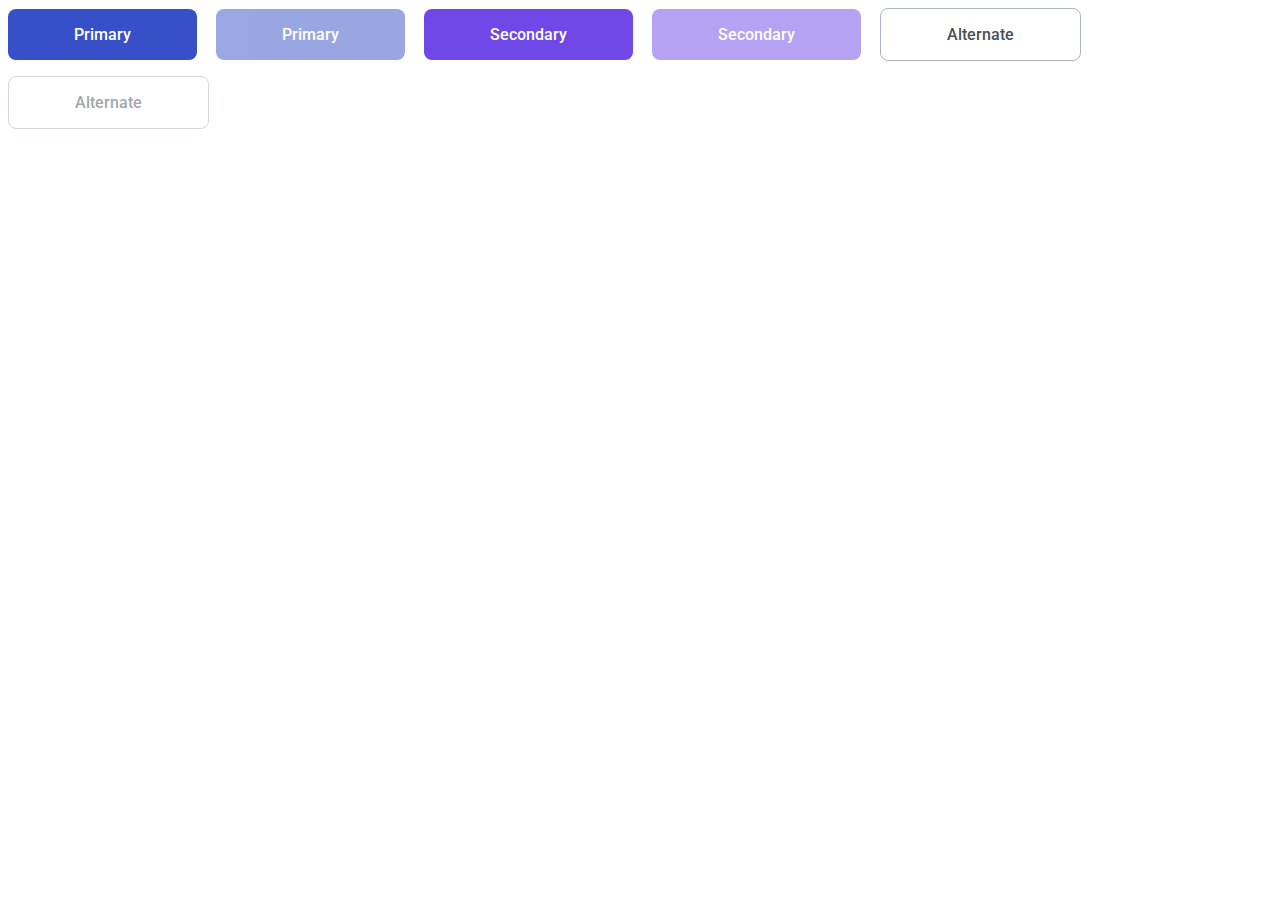
==== 03-lection1/01-button/index.html @ 997a90e9 "component rework" ====
<!DOCTYPE html>
<!-- Страница с кнопкой -->
<html lang="ru">
    <head>
        <link rel="stylesheet" href="../../assets/css/main.css">
        <link rel="stylesheet" href="./button.css">
    </head>
    <body>
<!--        <div class="button">-->
<!--            <h1 class="button__title">Buttons</h1>-->
<!--            <div class="button__forms">-->
<!--                <button type="button" class="button__item button__item_primary"><a href="#">Primary</a></button>-->
<!--                <button type="button" class="button__item button__item_primary"><a href="#">Primary</a></button>-->
<!--                <button type="button" disabled class="button__item button__item_primary button__item_disabled"><a href="#">Primary</a></button>-->
<!--            </div>-->
<!--            <div class="button__forms">-->
<!--                <button type="button" class="button__item button__item_secondary"><a href="#">Secondary</a></button>-->
<!--                <button type="button" class="button__item button__item_secondary"><a href="#">Secondary</a></button>-->
<!--                <button type="button" disabled class="button__item button__item_secondary button__item_disabled"><a href="#">Secondary</a></button>-->
<!--            </div>-->
<!--            <div class="button__forms">-->
<!--                <button type="button" class="button__item button__item_alternate"><a href="#">Alternate</a></button>-->
<!--                <button type="button" class="button__item button__item_alternate"><a href="#">Alternate</a></button>-->
<!--                <button type="button" disabled class="button__item button__item_alternate button__item_disabled"><a href="#">Alternate</a></button>-->
<!--            </div>-->
<!--        </div>-->
    <button class="button">
        <button type="button" class="button__item button__item_primary">Primary</button>
    </button>
    <button class="button">
    <button disabled type="button" class="button__item button__item_primary button__item_disabled">Primary</button>
    </button>
    <button class="button">
    <button type="button" class="button__item button__item_secondary">Secondary</button>
    </button>
    <button class="button">
    <button disabled type="button" class="button__item button__item_secondary button__item_disabled">Secondary</button>
    </button>
    <button class="button">
    <button type="button" class="button__item button__item_alternate">Alternate</button>
    </button>
    <button class="button">
    <button disabled type="button" class="button__item button__item_alternate button__item_disabled">Alternate</button>
    </button>
    </body>
</html>
---- assets/css/main.css ----
@import '../fonts/fonts.css';

:root {
    --white: #ffffff;
    --black: #212429;
    --pink: #F784AD;
    --purple: #7048E8;
    --blue: #374FC7;
    --red: #F03D3E;
    --grey-1: #F8F9FA;
    --grey-2: #DDE2E5;
    --grey-3: #ACB5BD;
    --grey-4: #495057;

    --error: var(--red);
    --success: var(--blue);

    --primary: var(--blue);
    --secondary: var(--purple);
}

* {
    font-family: 'Roboto', sans-serif;
}

/*Обнуление кнопок*/

button {
    padding: 0;
    border: none;
    font: inherit;
    color: inherit;
    background-color: transparent;
    cursor: pointer;
}

a,
a:visited {
    text-decoration: none;
    color: inherit;
}
a:hover {
    text-decoration: none;
    cursor: inherit;
}

/******************/
---- 03-lection1/01-button/button.css ----
/* Стилизация кнопки */

.button {
    display: inline-flex;
}

.button__title {
    flex: 1 0 50%;
    text-align: center;
}

.button__forms {
    flex: 0 1 50%;
    flex-direction: column;
}

.button__item {
    display: inline-flex;
    flex-direction: column;
    color: white;
    font-weight: 500;
    font-size: 16px;
    line-height: 19px;
    padding: 16px 66px;
    margin: 0 15px 15px 0;
    border-radius: 8px;
}

.button__item_primary {
    background: var(--blue);
}

.button__item_primary:hover{
    background: #2342C0;
    transition: opacity 200ms ease-in-out, background 200ms ease-in-out;
}

.button__item_primary:active{
    transform: scale(0.9);
}

.button__item_secondary {
    background: var(--purple);
}

.button__item_secondary:hover{
    background: #5028C6;
    transition: opacity 200ms ease-in-out, background 200ms ease-in-out;
}

.button__item_secondary:active{
    transform: scale(0.9);
}

.button__item_alternate {
    border: 1px solid #ACB5BD;
    border-radius: 8px;
    color: #495057;
}

.button__item_alternate:active{
    transform: scale(0.9);
}

.button__item_alternate:hover{
    border: 1px solid #212429;
    transition: opacity 200ms ease-in-out, background 200ms ease-in-out;
}

.button__item_disabled:disabled{
    opacity: 0.5;
    pointer-events: none;
    cursor: not-allowed;
}

/*.button__item_primary:disabled,*/
/*.button__item_secondary:disabled,*/
/*.button__item_alternate:disabled{*/
/*    opacity: 0.5;*/
/*    pointer-events: none;*/
/*    cursor: not-allowed;*/
/*}*/
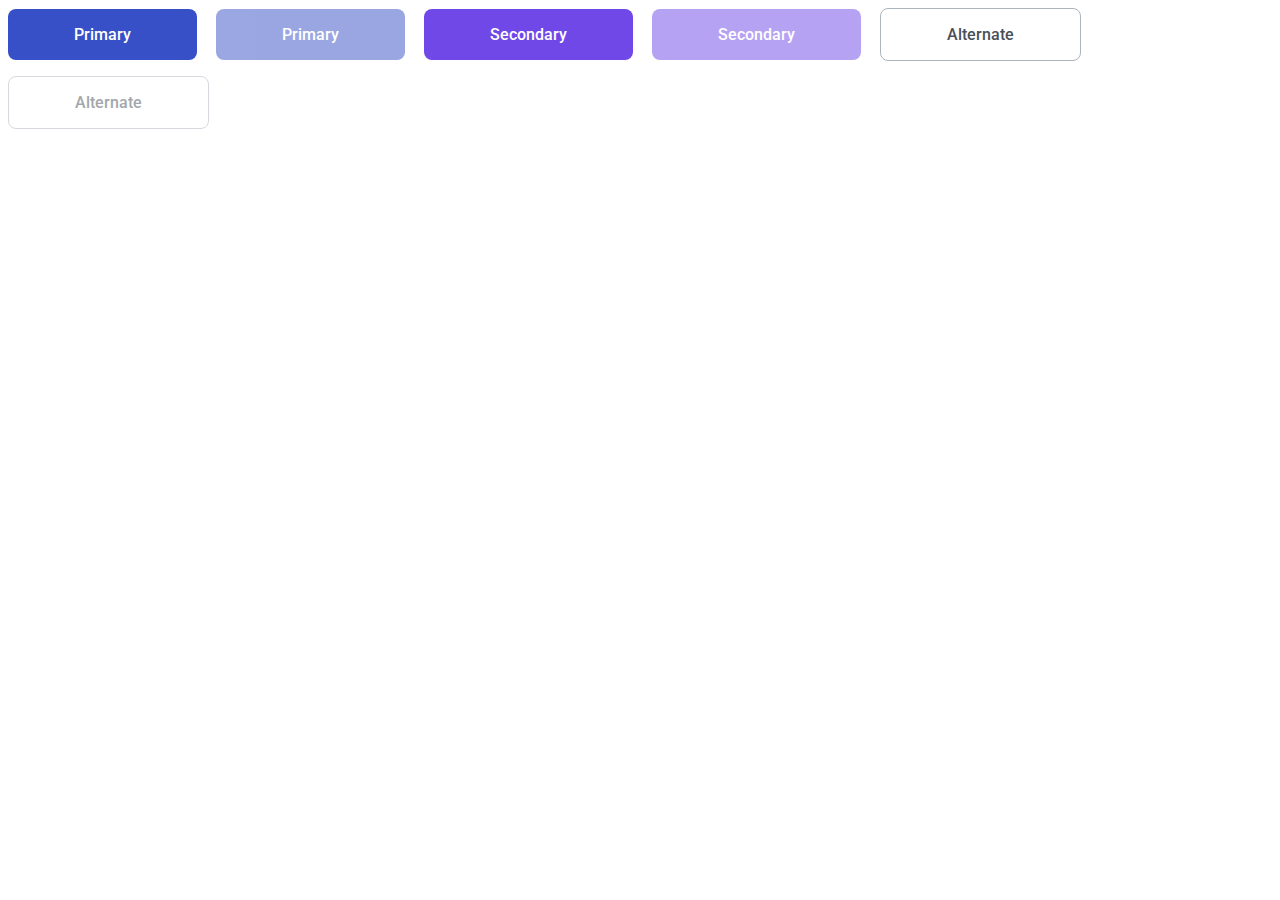
==== commit 85482994: "rework button hw" ====
--- a/03-lection1/01-button/index.html
+++ b/03-lection1/01-button/index.html
@@ -6,41 +6,13 @@
         <link rel="stylesheet" href="./button.css">
     </head>
     <body>
-<!--        <div class="button">-->
-<!--            <h1 class="button__title">Buttons</h1>-->
-<!--            <div class="button__forms">-->
-<!--                <button type="button" class="button__item button__item_primary"><a href="#">Primary</a></button>-->
-<!--                <button type="button" class="button__item button__item_primary"><a href="#">Primary</a></button>-->
-<!--                <button type="button" disabled class="button__item button__item_primary button__item_disabled"><a href="#">Primary</a></button>-->
-<!--            </div>-->
-<!--            <div class="button__forms">-->
-<!--                <button type="button" class="button__item button__item_secondary"><a href="#">Secondary</a></button>-->
-<!--                <button type="button" class="button__item button__item_secondary"><a href="#">Secondary</a></button>-->
-<!--                <button type="button" disabled class="button__item button__item_secondary button__item_disabled"><a href="#">Secondary</a></button>-->
-<!--            </div>-->
-<!--            <div class="button__forms">-->
-<!--                <button type="button" class="button__item button__item_alternate"><a href="#">Alternate</a></button>-->
-<!--                <button type="button" class="button__item button__item_alternate"><a href="#">Alternate</a></button>-->
-<!--                <button type="button" disabled class="button__item button__item_alternate button__item_disabled"><a href="#">Alternate</a></button>-->
-<!--            </div>-->
-<!--        </div>-->
-    <button class="button">
-        <button type="button" class="button__item button__item_primary">Primary</button>
-    </button>
-    <button class="button">
+    <button type="button" class="button__item button__item_primary">Primary</button>
     <button disabled type="button" class="button__item button__item_primary button__item_disabled">Primary</button>
-    </button>
-    <button class="button">
+
     <button type="button" class="button__item button__item_secondary">Secondary</button>
-    </button>
-    <button class="button">
     <button disabled type="button" class="button__item button__item_secondary button__item_disabled">Secondary</button>
-    </button>
-    <button class="button">
+
     <button type="button" class="button__item button__item_alternate">Alternate</button>
-    </button>
-    <button class="button">
     <button disabled type="button" class="button__item button__item_alternate button__item_disabled">Alternate</button>
-    </button>
     </body>
 </html>
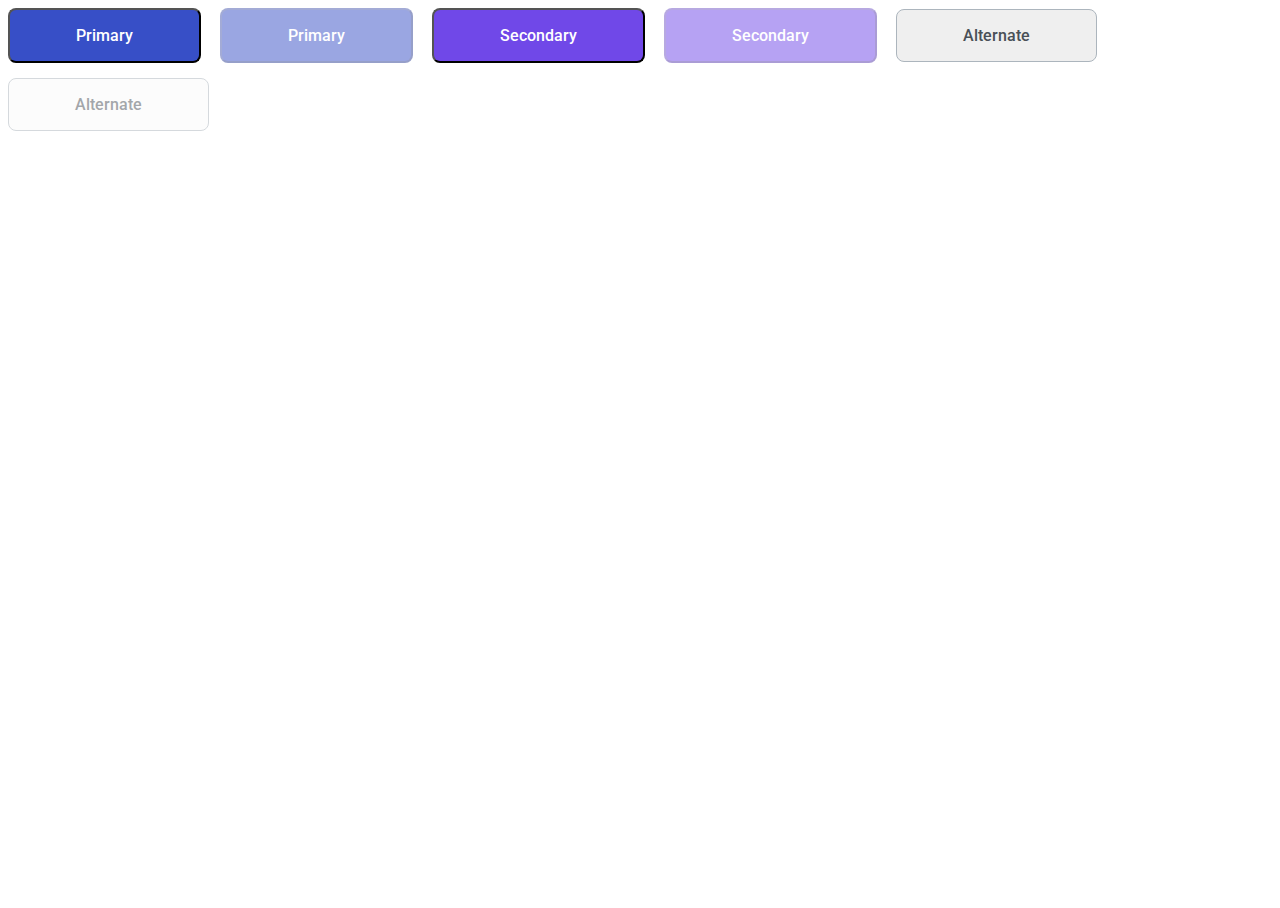
==== commit 3348c003: "another rework of button markup & styles" ====
--- a/03-lection1/01-button/index.html
+++ b/03-lection1/01-button/index.html
@@ -6,13 +6,13 @@
         <link rel="stylesheet" href="./button.css">
     </head>
     <body>
-    <button type="button" class="button__item button__item_primary">Primary</button>
-    <button disabled type="button" class="button__item button__item_primary button__item_disabled">Primary</button>
+    <button type="button" class="button button_primary">Primary</button>
+    <button disabled type="button" class="button button_primary button_disabled">Primary</button>
 
-    <button type="button" class="button__item button__item_secondary">Secondary</button>
-    <button disabled type="button" class="button__item button__item_secondary button__item_disabled">Secondary</button>
+    <button type="button" class="button button_secondary">Secondary</button>
+    <button disabled type="button" class="button button_secondary button_disabled">Secondary</button>
 
-    <button type="button" class="button__item button__item_alternate">Alternate</button>
-    <button disabled type="button" class="button__item button__item_alternate button__item_disabled">Alternate</button>
+    <button type="button" class="button button_alternate">Alternate</button>
+    <button disabled type="button" class="button button_alternate button_disabled">Alternate</button>
     </body>
 </html>
--- a/assets/css/main.css
+++ b/assets/css/main.css
@@ -1,4 +1,7 @@
 @import '../fonts/fonts.css';
+
+/*@import "components/header/header.css";*/
+/*@import "components/footer/footer.css";*/
 
 :root {
     --white: #ffffff;
@@ -23,25 +26,15 @@
     font-family: 'Roboto', sans-serif;
 }
 
-/*Обнуление кнопок*/
-
-button {
-    padding: 0;
-    border: none;
-    font: inherit;
-    color: inherit;
-    background-color: transparent;
-    cursor: pointer;
+html, body{
+    height: 100%;
 }
 
-a,
-a:visited {
-    text-decoration: none;
-    color: inherit;
-}
-a:hover {
-    text-decoration: none;
-    cursor: inherit;
+.main {
+    min-height: 400px;
+    background: #F9FAFC;
 }
 
-/******************/
+.page {
+
+}
--- a/03-lection1/01-button/button.css
+++ b/03-lection1/01-button/button.css
@@ -1,20 +1,6 @@
 /* Стилизация кнопки */
 
 .button {
-    display: inline-flex;
-}
-
-.button__title {
-    flex: 1 0 50%;
-    text-align: center;
-}
-
-.button__forms {
-    flex: 0 1 50%;
-    flex-direction: column;
-}
-
-.button__item {
     display: inline-flex;
     flex-direction: column;
     color: white;
@@ -26,58 +12,49 @@
     border-radius: 8px;
 }
 
-.button__item_primary {
+.button_primary {
     background: var(--blue);
 }
 
-.button__item_primary:hover{
+.button_primary:hover{
     background: #2342C0;
     transition: opacity 200ms ease-in-out, background 200ms ease-in-out;
 }
 
-.button__item_primary:active{
+.button_primary:active{
     transform: scale(0.9);
 }
 
-.button__item_secondary {
+.button_secondary {
     background: var(--purple);
 }
 
-.button__item_secondary:hover{
+.button_secondary:hover{
     background: #5028C6;
     transition: opacity 200ms ease-in-out, background 200ms ease-in-out;
 }
 
-.button__item_secondary:active{
+.button_secondary:active{
     transform: scale(0.9);
 }
 
-.button__item_alternate {
+.button_alternate {
     border: 1px solid #ACB5BD;
     border-radius: 8px;
     color: #495057;
 }
 
-.button__item_alternate:active{
+.button_alternate:active{
     transform: scale(0.9);
 }
 
-.button__item_alternate:hover{
+.button_alternate:hover{
     border: 1px solid #212429;
     transition: opacity 200ms ease-in-out, background 200ms ease-in-out;
 }
 
-.button__item_disabled:disabled{
+.button_disabled:disabled{
     opacity: 0.5;
     pointer-events: none;
     cursor: not-allowed;
 }
-
-/*.button__item_primary:disabled,*/
-/*.button__item_secondary:disabled,*/
-/*.button__item_alternate:disabled{*/
-/*    opacity: 0.5;*/
-/*    pointer-events: none;*/
-/*    cursor: not-allowed;*/
-/*}*/
-
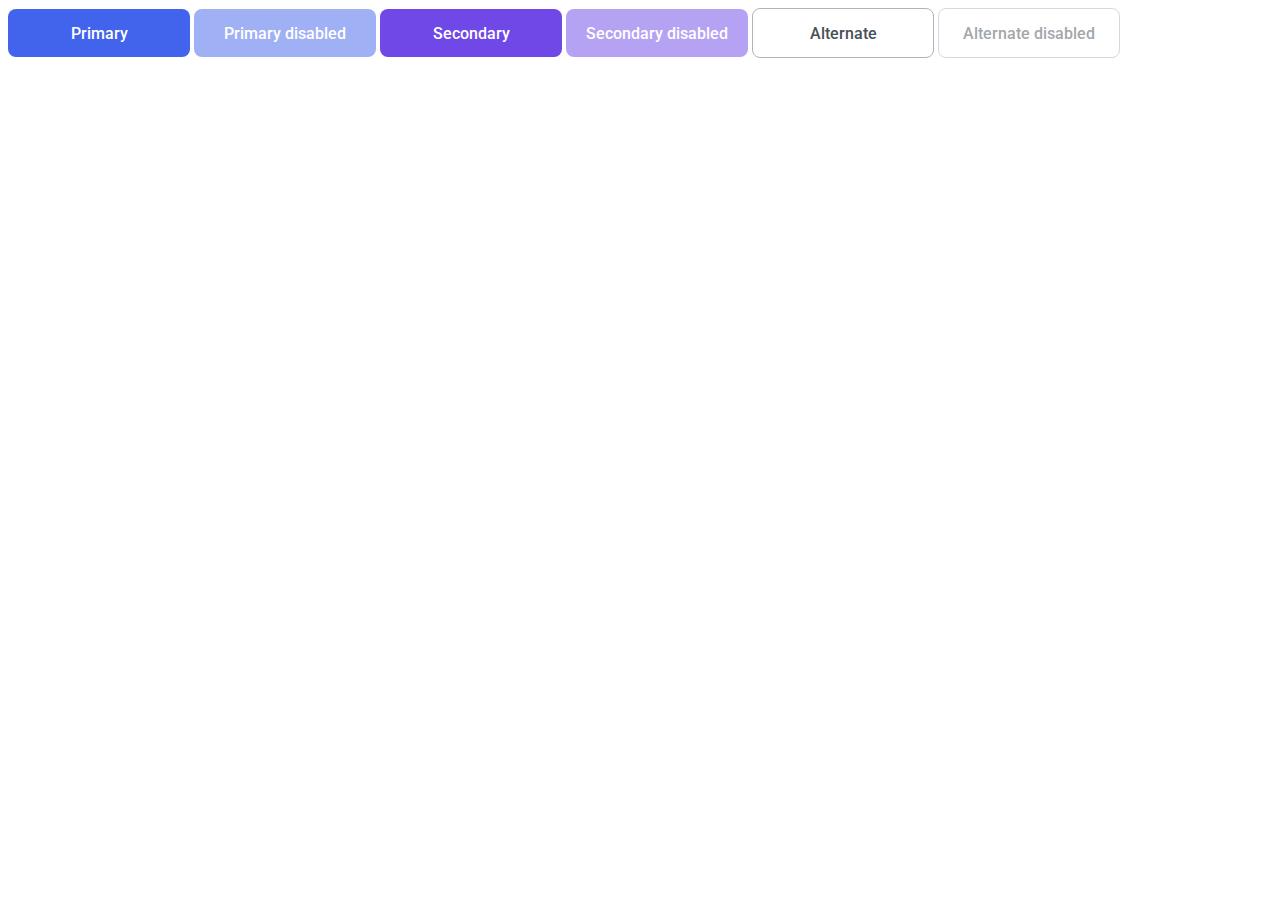
==== commit cd0024d1: "Added teacher solution for task: Кнопка" ====
--- a/03-lection1/01-button/index.html
+++ b/03-lection1/01-button/index.html
@@ -6,13 +6,23 @@
         <link rel="stylesheet" href="./button.css">
     </head>
     <body>
-    <button type="button" class="button button_primary">Primary</button>
-    <button disabled type="button" class="button button_primary button_disabled">Primary</button>
-
-    <button type="button" class="button button_secondary">Secondary</button>
-    <button disabled type="button" class="button button_secondary button_disabled">Secondary</button>
-
-    <button type="button" class="button button_alternate">Alternate</button>
-    <button disabled type="button" class="button button_alternate button_disabled">Alternate</button>
+        <button class="button button_primary">
+            Primary
+        </button>
+        <button class="button button_primary" disabled>
+            Primary disabled
+        </button>
+        <button class="button button_secondary">
+            Secondary
+        </button>
+        <button class="button button_secondary" disabled>
+            Secondary disabled
+        </button>
+        <button class="button button_alternate">
+            Alternate
+        </button>
+        <button class="button button_alternate" disabled>
+            Alternate disabled
+        </button>
     </body>
 </html>
--- a/03-lection1/01-button/button.css
+++ b/03-lection1/01-button/button.css
@@ -1,60 +1,68 @@
 /* Стилизация кнопки */
 
 .button {
-    display: inline-flex;
-    flex-direction: column;
-    color: white;
-    font-weight: 500;
+    border: none;
+    outline: none;
+
+    display: inline-block;
+    border-radius: 8px;
+    padding: 15px 20px 14px;
+    text-align: center;
     font-size: 16px;
     line-height: 19px;
-    padding: 16px 66px;
-    margin: 0 15px 15px 0;
-    border-radius: 8px;
+    font-weight: 500;
+    cursor: pointer;
+    min-width: 182px;
 }
 
-.button_primary {
-    background: var(--blue);
+.button:disabled {
+    opacity: 0.5;
+    cursor: default;
 }
 
-.button_primary:hover{
-    background: #2342C0;
+/* Primary */
+
+.button_primary {
+    background: #4263EB;
+    color: #FFFFFF;
+
     transition: opacity 200ms ease-in-out, background 200ms ease-in-out;
 }
 
-.button_primary:active{
-    transform: scale(0.9);
+.button_primary:hover {
+    background: #2342C0;
 }
 
-.button_secondary {
-    background: var(--purple);
+/* Возвращаем цвет на такой же, какой был у primary */
+.button_primary:hover:disabled {
+    background: #4263EB;
 }
 
-.button_secondary:hover{
-    background: #5028C6;
+/* Secondary */
+
+.button_secondary {
+    background: #7048E8;
+    color: #FFFFFF;
+
     transition: opacity 200ms ease-in-out, background 200ms ease-in-out;
 }
 
-.button_secondary:active{
-    transform: scale(0.9);
+/* Альтернатива возвращению цвета */
+.button_secondary:hover:not(:disabled) {
+    background: #5028C6;
 }
+
+/* Alternate */
 
 .button_alternate {
     border: 1px solid #ACB5BD;
-    border-radius: 8px;
+    background: transparent;
     color: #495057;
+
+    transition: border-color 0.2s ease-in-out;
 }
 
-.button_alternate:active{
-    transform: scale(0.9);
+/* Альтернатива возвращению цвета */
+.button_alternate:hover:not(:disabled) {
+    border-color: #212429;
 }
-
-.button_alternate:hover{
-    border: 1px solid #212429;
-    transition: opacity 200ms ease-in-out, background 200ms ease-in-out;
-}
-
-.button_disabled:disabled{
-    opacity: 0.5;
-    pointer-events: none;
-    cursor: not-allowed;
-}
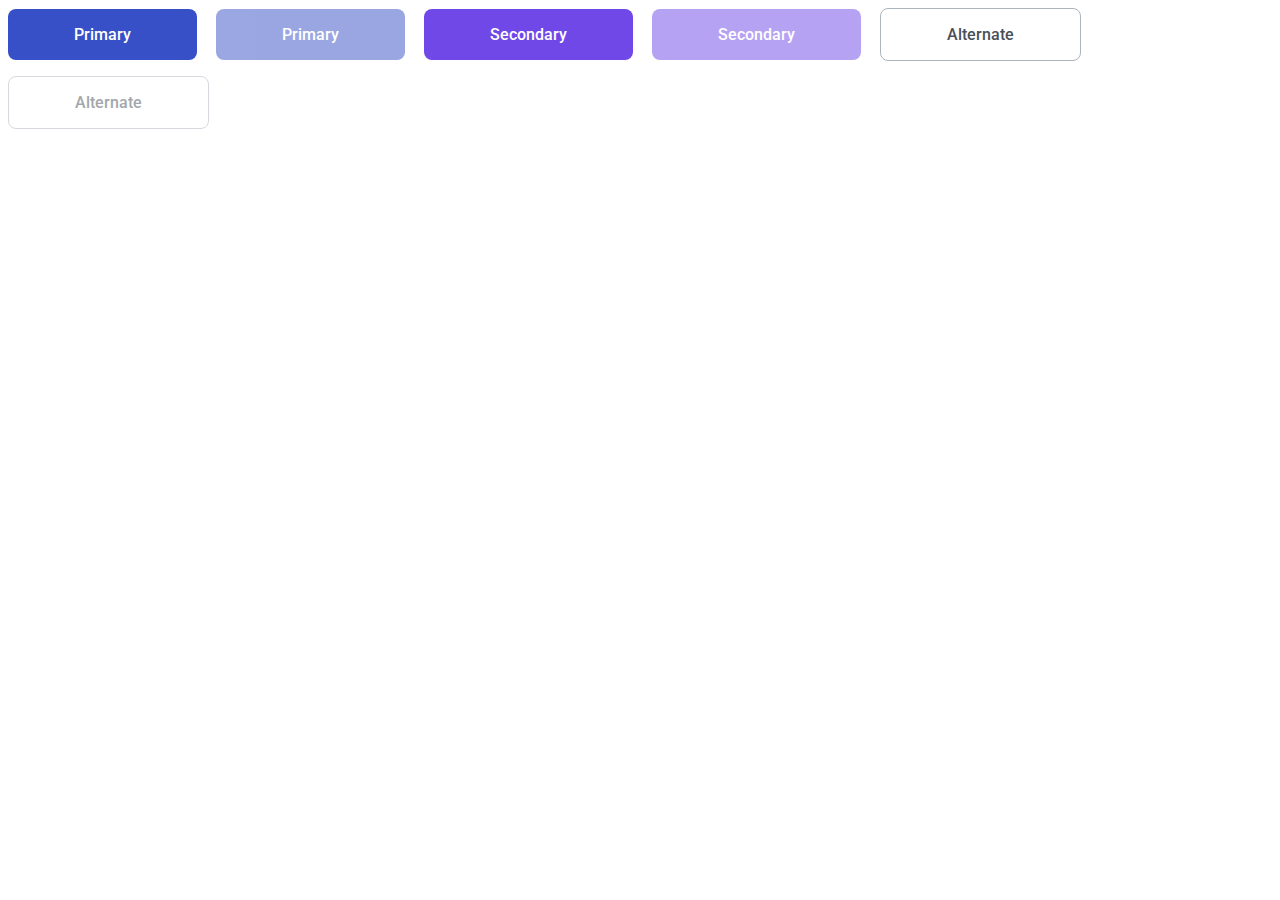
==== commit 2d494265: "Merge pull request #4 from OlegKha/hw03-lection1-01-button" ====
--- a/03-lection1/01-button/index.html
+++ b/03-lection1/01-button/index.html
@@ -6,23 +6,13 @@
         <link rel="stylesheet" href="./button.css">
     </head>
     <body>
-        <button class="button button_primary">
-            Primary
-        </button>
-        <button class="button button_primary" disabled>
-            Primary disabled
-        </button>
-        <button class="button button_secondary">
-            Secondary
-        </button>
-        <button class="button button_secondary" disabled>
-            Secondary disabled
-        </button>
-        <button class="button button_alternate">
-            Alternate
-        </button>
-        <button class="button button_alternate" disabled>
-            Alternate disabled
-        </button>
+    <button type="button" class="button button_primary">Primary</button>
+    <button disabled type="button" class="button button_primary">Primary</button>
+
+    <button type="button" class="button button_secondary">Secondary</button>
+    <button disabled type="button" class="button button_secondary">Secondary</button>
+
+    <button type="button" class="button button_alternate">Alternate</button>
+    <button disabled type="button" class="button button_alternate">Alternate</button>
     </body>
 </html>
--- a/assets/css/main.css
+++ b/assets/css/main.css
@@ -1,7 +1,4 @@
 @import '../fonts/fonts.css';
-
-/*@import "components/header/header.css";*/
-/*@import "components/footer/footer.css";*/
 
 :root {
     --white: #ffffff;
@@ -26,15 +23,25 @@
     font-family: 'Roboto', sans-serif;
 }
 
-html, body{
-    height: 100%;
+/*Обнуление кнопок*/
+
+button {
+    padding: 0;
+    border: none;
+    font: inherit;
+    color: inherit;
+    background-color: transparent;
+    cursor: pointer;
 }
 
-.main {
-    min-height: 400px;
-    background: #F9FAFC;
+a,
+a:visited {
+    text-decoration: none;
+    color: inherit;
+}
+a:hover {
+    text-decoration: none;
+    cursor: inherit;
 }
 
-.page {
-
-}
+/******************/
--- a/03-lection1/01-button/button.css
+++ b/03-lection1/01-button/button.css
@@ -1,68 +1,60 @@
 /* Стилизация кнопки */
 
 .button {
-    border: none;
-    outline: none;
-
-    display: inline-block;
-    border-radius: 8px;
-    padding: 15px 20px 14px;
-    text-align: center;
+    display: inline-flex;
+    flex-direction: column;
+    color: white;
+    font-weight: 500;
     font-size: 16px;
     line-height: 19px;
-    font-weight: 500;
-    cursor: pointer;
-    min-width: 182px;
+    padding: 16px 66px;
+    margin: 0 15px 15px 0;
+    border-radius: 8px;
 }
 
-.button:disabled {
-    opacity: 0.5;
-    cursor: default;
+.button_primary {
+    background: var(--blue);
 }
 
-/* Primary */
-
-.button_primary {
-    background: #4263EB;
-    color: #FFFFFF;
-
+.button_primary:hover{
+    background: #2342C0;
     transition: opacity 200ms ease-in-out, background 200ms ease-in-out;
 }
 
-.button_primary:hover {
-    background: #2342C0;
+.button_primary:active{
+    transform: scale(0.9);
 }
 
-/* Возвращаем цвет на такой же, какой был у primary */
-.button_primary:hover:disabled {
-    background: #4263EB;
+.button_secondary {
+    background: var(--purple);
 }
 
-/* Secondary */
-
-.button_secondary {
-    background: #7048E8;
-    color: #FFFFFF;
-
+.button_secondary:hover{
+    background: #5028C6;
     transition: opacity 200ms ease-in-out, background 200ms ease-in-out;
 }
 
-/* Альтернатива возвращению цвета */
-.button_secondary:hover:not(:disabled) {
-    background: #5028C6;
+.button_secondary:active{
+    transform: scale(0.9);
 }
-
-/* Alternate */
 
 .button_alternate {
     border: 1px solid #ACB5BD;
-    background: transparent;
+    border-radius: 8px;
     color: #495057;
-
-    transition: border-color 0.2s ease-in-out;
 }
 
-/* Альтернатива возвращению цвета */
-.button_alternate:hover:not(:disabled) {
-    border-color: #212429;
+.button_alternate:active{
+    transform: scale(0.9);
 }
+
+.button_alternate:hover{
+    border: 1px solid #212429;
+    transition: opacity 200ms ease-in-out, background 200ms ease-in-out;
+}
+
+.button:disabled{
+    opacity: 0.5;
+    pointer-events: none;
+    cursor: not-allowed;
+}
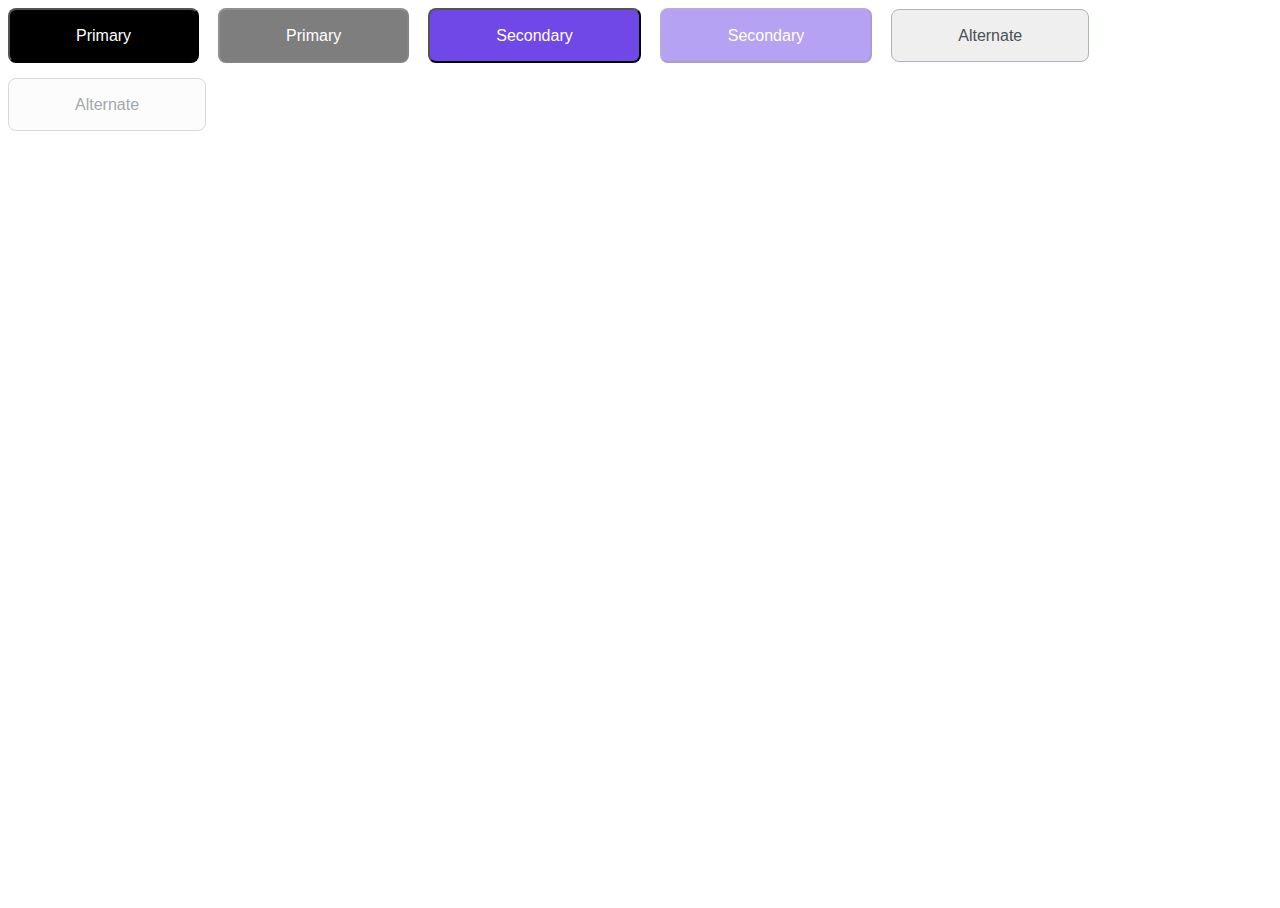
==== commit 8de5174f: "add meta tags" ====
--- a/03-lection1/01-button/index.html
+++ b/03-lection1/01-button/index.html
@@ -2,6 +2,8 @@
 <!-- Страница с кнопкой -->
 <html lang="ru">
     <head>
+        <meta charset="utf-8">
+        <meta name="viewport" content="width=device-width, initial-scale=1.0">
         <link rel="stylesheet" href="../../assets/css/main.css">
         <link rel="stylesheet" href="./button.css">
     </head>
--- a/assets/css/main.css
+++ b/assets/css/main.css
@@ -1,11 +1,17 @@
 @import '../fonts/fonts.css';
+
+@import "../../components/header/header.css";
+@import "../../components/container/container.css";
+@import "../../components/preview/preview.css";
+@import "../../components/card/card.css";
+@import "../../components/footer/footer.css";
 
 :root {
     --white: #ffffff;
     --black: #212429;
     --pink: #F784AD;
     --purple: #7048E8;
-    --blue: #374FC7;
+    --blue: #000000;
     --red: #F03D3E;
     --grey-1: #F8F9FA;
     --grey-2: #DDE2E5;
@@ -19,29 +25,37 @@
     --secondary: var(--purple);
 }
 
-* {
+body {
     font-family: 'Roboto', sans-serif;
 }
 
-/*Обнуление кнопок*/
-
-button {
-    padding: 0;
-    border: none;
-    font: inherit;
-    color: inherit;
-    background-color: transparent;
-    cursor: pointer;
+html, body{
+    height: 100%;
 }
 
-a,
-a:visited {
-    text-decoration: none;
-    color: inherit;
-}
-a:hover {
-    text-decoration: none;
-    cursor: inherit;
+.page {
+    overflow: hidden;
+    display: flex;
+    flex-direction: column;
 }
 
-/******************/
+main {
+    flex-grow: 1;
+    background: #F9FAFC;
+}
+
+.footer {
+    color: #212429;
+    text-align: center;
+}
+
+.footer__title {
+    font-weight: 500;
+    font-size: 38px;
+    line-height: 1.26;
+}
+
+.footer__text {
+    font-size: 16px;
+    line-height: 1.5;
+}
